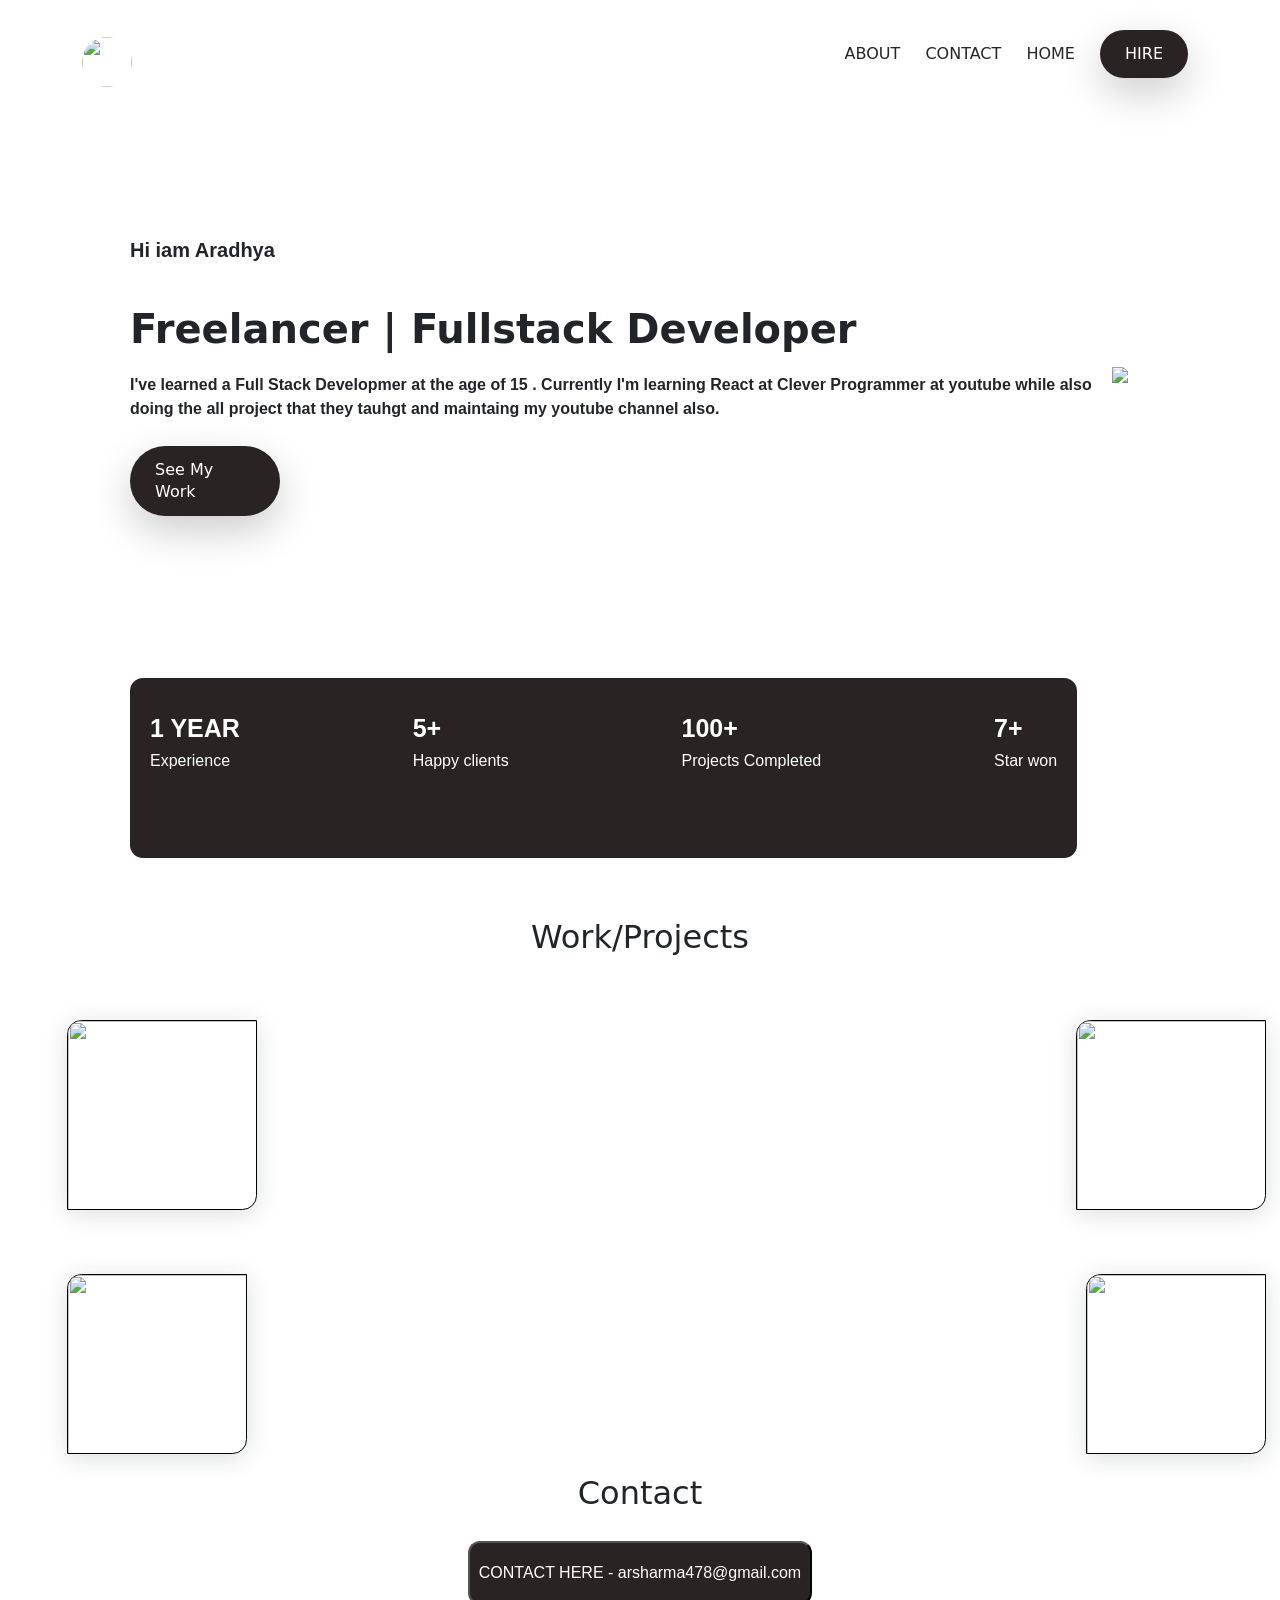
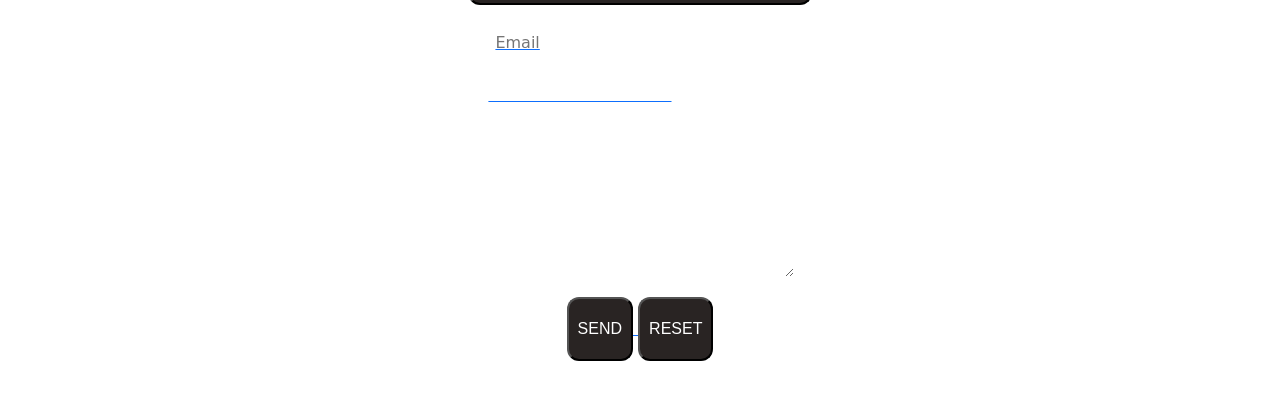
==== index.html @ 59ccec45 "Add files via upload" ====
<html>
  <head>
    <meta charset="UTF-8" />
    <script src="script.js"></script>
    <link rel="stylesheet" type="text/css" href="styles.css" />
    <link rel="stylesheet" media="screen and (max-width:1000px)"  href="phone.css" />
    <link  href="https://cdn.jsdelivr.net/npm/bootstrap@5.1.3/dist/css/bootstrap.min.css" rel="stylesheet"
      integrity="sha384-1BmE4kWBq78iYhFldvKuhfTAU6auU8tT94WrHftjDbrCEXSU1oBoqyl2QvZ6jIW3"
      crossorigin="anonymous" />
  </head>
  <body>
    <!--header section-->
    <div class="container">
      <div class="logo">
        <img
          src="https://kostaablog.files.wordpress.com/2020/05/a7-logo-copy.png"
          alt=""
        />
      </div>
      <div class="list">
        <ul>
          <li>ABOUT</li>
          <li>CONTACT</li>
          <li>HOME</li>
          <li class="button">HIRE</li>
        </ul>
      </div>
    </div>
    <!--info section-->
    <div class="info">
      <div class="myself">
        <span>Hi iam Aradhya</span>
        <h1>Freelancer | Fullstack Developer</h1>
        <p>
          I've learned a Full Stack Developmer at the age of 15 . Currently I'm
          learning React at Clever Programmer at youtube while also doing the
          all project that they tauhgt and maintaing my youtube channel also.
        </p>
        <a href="#" class="btn-main">See my work</a>
      </div>
      <div class="logo1">
        <img src="https://harshsingh.netlify.app/assets/images/john.svg" />
      </div>
    </div>
    <!--SECTION-->
    <div class="ever">
      <div class="ever-in">
        <div class="ph1">
          <h1>1 YEAR</h1>
          <p>Experience</p>
        </div>
        <div class="ph1">
          <h1>5+</h1>
          <p>Happy clients</p>
        </div>
        <div class="ph1">
          <h1>100+</h1>
          <p>Projects Completed</p>
        </div>
        <div class="ph1">
          <h1>7+</h1>
          <p>Star won</p>
        </div>
      </div>
    </div>
    <!--projects section-->
    <div class="projects">
    <h2>Work/Projects</h2>
    <div class="images">
      <div class="pimages">
        <img src="https://harshsingh.netlify.app/assets/images/whatsapp.png">
      </div>
      <div class="pimages">
      <img src="https://harshsingh.netlify.app/assets/images/whatsapp.png">
    </div>
    </div>
    <div class="images1">
      <div class="pimages">
        <img src="https://cdn2.hubspot.net/hubfs/53/image8-2.jpg">
      </div>
      <div class="pimages">
        <img src="https://harshsingh.netlify.app/assets/images/whatsapp.png">
      </div>
    </div>
    </div>
    <!--contact-->
    <div class="contact">
      <h2>Contact</h2>
      <div class="form">
        <a href="mailto:arsharma478@gmail.com">
          <button>CONTACT HERE - arsharma478@gmail.com</button>
          <form action="mailto:arsharma478@gmail.com" method="post" enctype="multipart/form-data">
            <input type="email" placeholder="Email" class="contact__input">
            <textarea name="Hire_me" id="" cols="0" rows="8" class="contact__input" placeholder="Your Message here..." spellcheck="false">                                    </textarea>
            <div class="form1">
              <button>SEND</button>
              <button>RESET</button>
            </div>
        </form>
      </div>
    </div>
  </body>
</html>
---- styles.css ----
.container {
  display: flex;
  justify-content: space-between;
  align-items: center;
  margin-top: 30px;
}
.logo img {
  height: 50px;
  border-radius: 50%;
}
.container .list li {
  display: inline-block;
  margin: 0px 10px 0px 10px;
  font-size: 16px;
  font-weight: 500;
  line-height: 22px;
  color: #292423;
  text-transform: capitalize;
  transition: all 0.3s;
}
.container .list li:hover {
  color: grey;
  transition: all 0.3s;
}
.container .list .button {
  padding: 13px 25px;
  background: #292423;
  border-radius: 50px;
  color: #fff;
  font-size: 16px;
  line-height: 22px;
  font-weight: 500;
  text-transform: capitalize;
  box-shadow: 0 15px 40px rgb(0 0 0 / 20%);
  transition: all 0.3s;
}
.container .list .button:hover {
  color: black;
  background-color: white;
}
/* info */
.info {
  display: flex;
  width: 78vw;
  height: 50vh;
  margin: 56px 20px 70px 130px;
  justify-content: space-around;
  align-items: center;
}
.myself {
  display: flex;
  flex-direction: column;
}
.info span {
  font-size: 20px;
  font-weight: bolder;
  font-family: 'Lucida Sans', 'Lucida Sans Regular', 'Lucida Grande',
    'Lucida Sans Unicode', Geneva, Verdana, sans-serif;
  margin-bottom: 20px;
}
.info h1 {
  font-size: 40px;
  font-weight: 700;
  margin-top: 20px;
  margin-bottom: 20px;
}
.info p {
  font-size: 16px;
  font-weight: 600;
  font-family: 'Segoe UI', Tahoma, Geneva, Verdana, sans-serif;
}
.info a {
  text-decoration: none;
}
.btn-main {
  display: flex;
  justify-content: space-between;
  align-items: center;
  padding: 13px 25px;
  background: #292423;
  width: 150px;
  border-radius: 50px;
  color: #fff;
  font-size: 16px;
  line-height: 22px;
  font-weight: 500;
  text-transform: capitalize;
  margin-top: 9px;
  box-shadow: 0 15px 40px rgb(0 0 0 / 20%);
  transition: all 0.3s;
}
.info a:hover {
  background-color: white;
  color: black;
}
/*experonence */
.ever {
  height: 20vh;
  width: 74vw;
  background-color: hsl(10, 8%, 15%);
  margin-right: 80px;
  margin-left: 130px;
  margin-bottom: 60px;
  margin-top: 78px;
  border-radius: 13px;
  color: #fff;
}
.ever-in {
  display: flex;
  justify-content: space-between;
  align-items: center;
  box-sizing: border-box;
}
.ever-in .ph1 {
  padding: 35px 20px 20px 20px;
}
.ph1 h1 {
  margin-bottom: 6px;
  font-size: 25px;
  font-family: Arial, Helvetica, sans-serif;
  font-weight: 700;
}
.ph1 p {
  font-size: 16px;
  font-weight: 300;
  font-family: Arial, Helvetica, sans-serif;
}
/*projects*/
.projects {
  margin-top: 3rem;
}
.projects h2 {
  text-align: center;
}
.images {
  display: flex;
  justify-content: space-between;
  margin-top: 4rem;
  row-gap: 2rem;
}
.images .pimages img {
  display: flex;
  box-shadow: 0 4px 25px rgb(14 36 49 / 15%);
  border-top-left-radius: 0.9rem;
  border-bottom-right-radius: 0.9rem;
  border: 1px black solid;
  overflow: hidden;
  height: 190px;
  margin-left: 67px;
  margin-right:0.9rem;
}
.pimages img:hover {
  transition: 1s;
  cursor: pointer;
  object-fit: contain;
  height: 198px;
}
.images1 {
  display: flex;
  justify-content: space-between;
  margin-top: 4rem;
  row-gap: 2rem;
}
.images1 .pimages img {
  display: flex;
  box-shadow: 0 4px 25px rgb(14 36 49 / 15%);
  border-top-left-radius: 0.9rem;
  border-bottom-right-radius: 0.9rem;
  border: 1px black solid;
  overflow: hidden;
  height: 180px;
  margin-left: 67px;
  margin-right:0.9rem;
}
.pimages img:hover {
  transition: 1s;
  cursor: pointer;
  object-fit: contain;
  height: 198px;
}
/*contact*/
.contact{
  text-align: center;
}
.Contact h2{
   margin-top: 20px;
}
.form{
  background: url('https://www.idfreshfood.com/wp-content/uploads/2017/09/contact_us_2.jpg');
}
form{
  display: grid;
  place-items: center;
}
.form button{
  background-color: #292423;
  padding: 18px 9px;
  color: white;
  border-radius: 12px;
  margin-top: 20px;
  margin-bottom: 20px;
   font-family: 'Trebuchet MS', 'Lucida Sans Unicode', 'Lucida Grande', 'Lucida Sans', Arial, sans-serif;
  font-size: 16px;
}
.form button:hover{
  background: white;
  color: #292423;
  transition: all 0.3s;
  border:none;
}
form input{
  width: 24%;
  align-items: center;
  margin-bottom: 20px;
  padding: 6px 9px;
  border-radius: 10px;
  border: none;
  text-decoration: none;
}
form textarea{
  width: 24%;
  border-radius: 10px;
  border:none;
  text-decoration: none;
}
.form1 input{
  background: black;
  color: white;
  padding: 8px 10px 12px 14px;
  width: 50px;
}
.form input:hover{
  background-color: white;
  color: #292423;
  transition: all 0.3s;
}
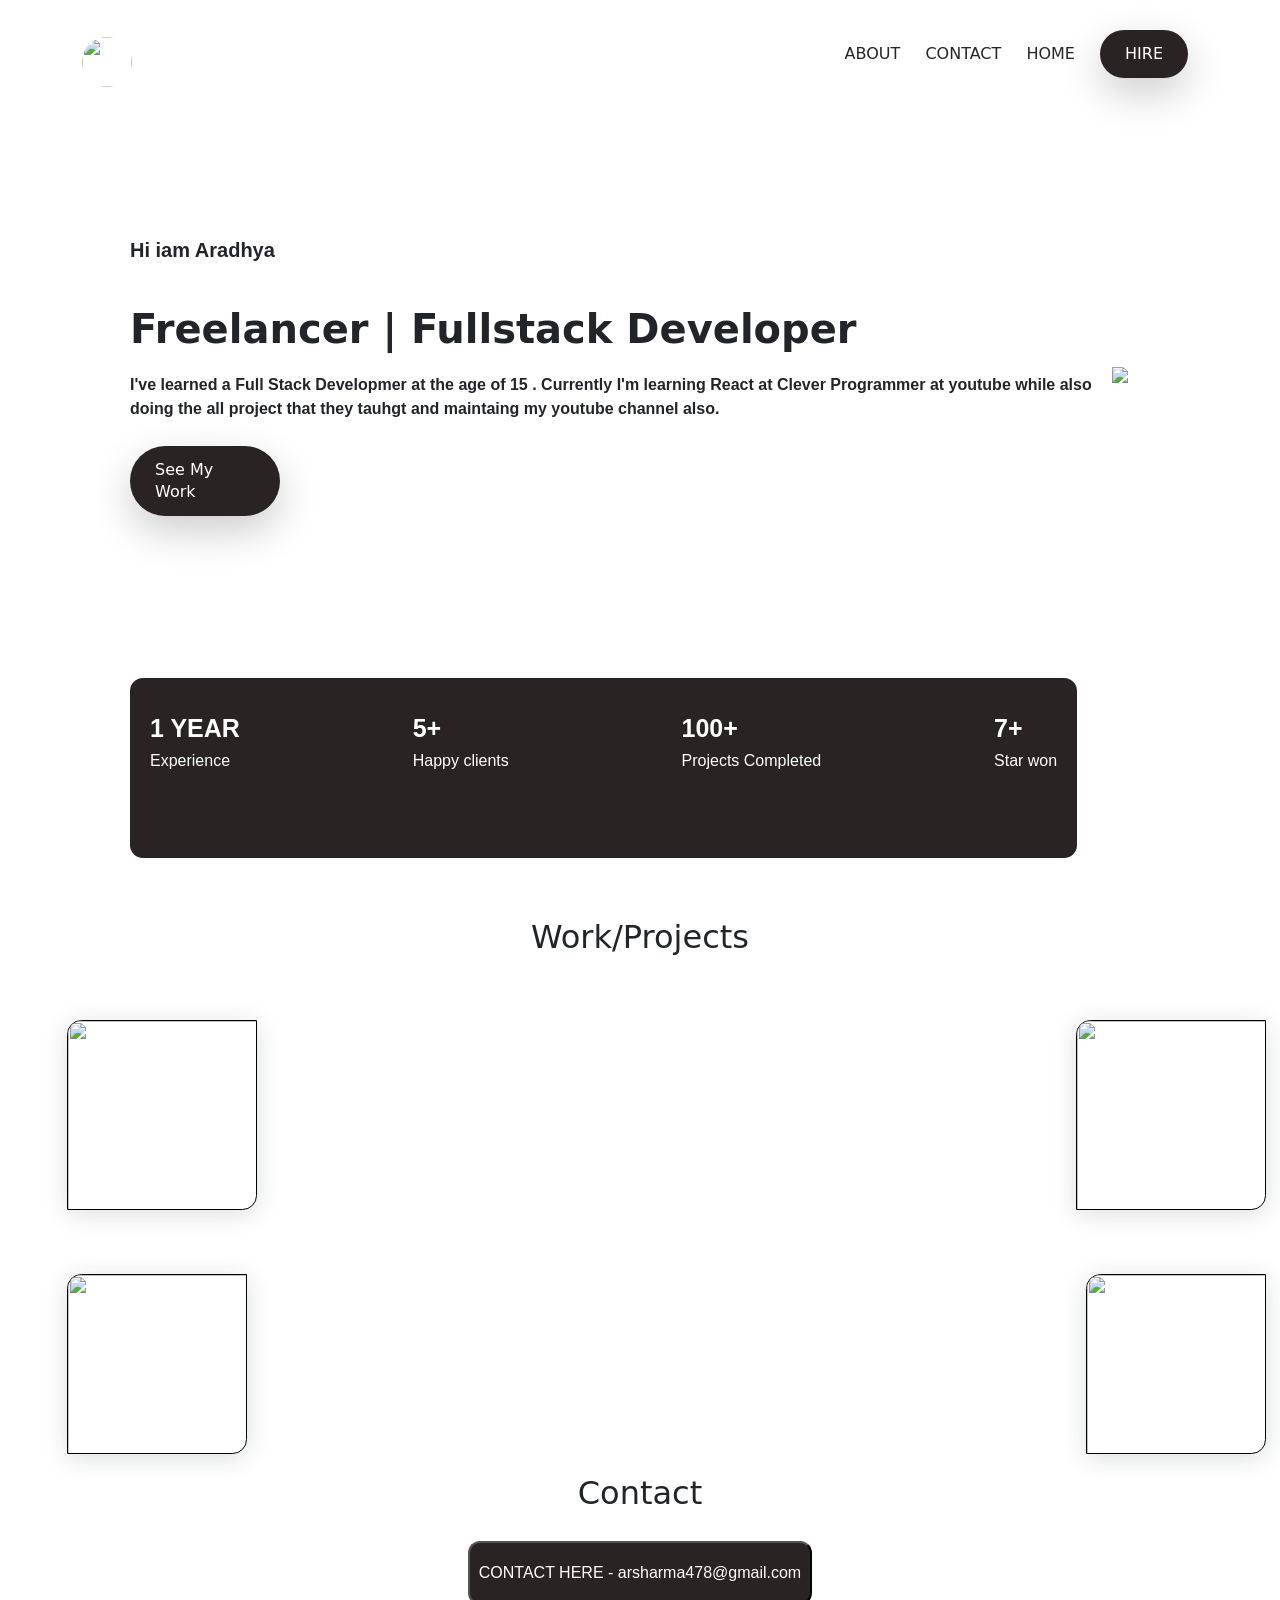
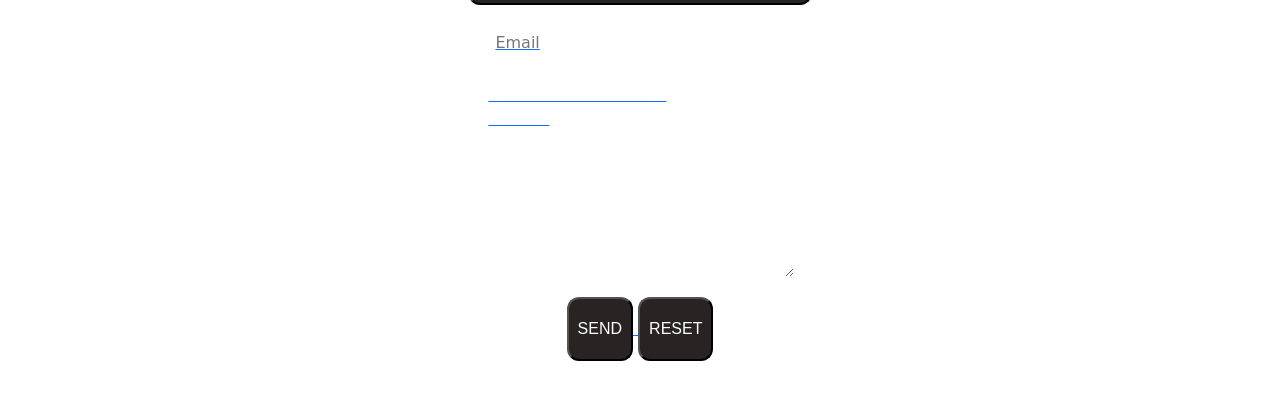
==== commit 682c80d7: "Update and rename index1.html to index.html" ====
--- a/index.html
+++ b/index.html
@@ -2,7 +2,7 @@
   <head>
     <meta charset="UTF-8" />
     <script src="script.js"></script>
-    <link rel="stylesheet" type="text/css" href="styles.css" />
+    <link rel="stylesheet" type="text/css" href="style.css" />
     <link rel="stylesheet" media="screen and (max-width:1000px)"  href="phone.css" />
     <link  href="https://cdn.jsdelivr.net/npm/bootstrap@5.1.3/dist/css/bootstrap.min.css" rel="stylesheet"
       integrity="sha384-1BmE4kWBq78iYhFldvKuhfTAU6auU8tT94WrHftjDbrCEXSU1oBoqyl2QvZ6jIW3"
@@ -14,8 +14,7 @@
       <div class="logo">
         <img
           src="https://kostaablog.files.wordpress.com/2020/05/a7-logo-copy.png"
-          alt=""
-        />
+          alt="" />
       </div>
       <div class="list">
         <ul>
@@ -91,7 +90,8 @@
           <button>CONTACT HERE - arsharma478@gmail.com</button>
           <form action="mailto:arsharma478@gmail.com" method="post" enctype="multipart/form-data">
             <input type="email" placeholder="Email" class="contact__input">
-            <textarea name="Hire_me" id="" cols="0" rows="8" class="contact__input" placeholder="Your Message here..." spellcheck="false">                                    </textarea>
+            <textarea name="Hire_me" id="" cols="0" rows="8" class="contact__input" placeholder="Your Message here..." spellcheck="false">                                   
+            </textarea>
             <div class="form1">
               <button>SEND</button>
               <button>RESET</button>
--- a/style.css
+++ b/style.css
@@ -0,0 +1,236 @@
+.container {
+  display: flex;
+  justify-content: space-between;
+  align-items: center;
+  margin-top: 30px;
+}
+.logo img {
+  height: 50px;
+  border-radius: 50%;
+}
+.container .list li {
+  display: inline-block;
+  margin: 0px 10px 0px 10px;
+  font-size: 16px;
+  font-weight: 500;
+  line-height: 22px;
+  color: #292423;
+  text-transform: capitalize;
+  transition: all 0.3s;
+}
+.container .list li:hover {
+  color: grey;
+  transition: all 0.3s;
+}
+.container .list .button {
+  padding: 13px 25px;
+  background: #292423;
+  border-radius: 50px;
+  color: #fff;
+  font-size: 16px;
+  line-height: 22px;
+  font-weight: 500;
+  text-transform: capitalize;
+  box-shadow: 0 15px 40px rgb(0 0 0 / 20%);
+  transition: all 0.3s;
+}
+.container .list .button:hover {
+  color: black;
+  background-color: white;
+}
+/* info */
+.info {
+  display: flex;
+  width: 78vw;
+  height: 50vh;
+  margin: 56px 20px 70px 130px;
+  justify-content: space-around;
+  align-items: center;
+}
+.myself {
+  display: flex;
+  flex-direction: column;
+}
+.info span {
+  font-size: 20px;
+  font-weight: bolder;
+  font-family: 'Lucida Sans', 'Lucida Sans Regular', 'Lucida Grande',
+    'Lucida Sans Unicode', Geneva, Verdana, sans-serif;
+  margin-bottom: 20px;
+}
+.info h1 {
+  font-size: 40px;
+  font-weight: 700;
+  margin-top: 20px;
+  margin-bottom: 20px;
+}
+.info p {
+  font-size: 16px;
+  font-weight: 600;
+  font-family: 'Segoe UI', Tahoma, Geneva, Verdana, sans-serif;
+}
+.info a {
+  text-decoration: none;
+}
+.btn-main {
+  display: flex;
+  justify-content: space-between;
+  align-items: center;
+  padding: 13px 25px;
+  background: #292423;
+  width: 150px;
+  border-radius: 50px;
+  color: #fff;
+  font-size: 16px;
+  line-height: 22px;
+  font-weight: 500;
+  text-transform: capitalize;
+  margin-top: 9px;
+  box-shadow: 0 15px 40px rgb(0 0 0 / 20%);
+  transition: all 0.3s;
+}
+.info a:hover {
+  background-color: white;
+  color: black;
+}
+/*experonence */
+.ever {
+  height: 20vh;
+  width: 74vw;
+  background-color: hsl(10, 8%, 15%);
+  margin-right: 80px;
+  margin-left: 130px;
+  margin-bottom: 60px;
+  margin-top: 78px;
+  border-radius: 13px;
+  color: #fff;
+}
+.ever-in {
+  display: flex;
+  justify-content: space-between;
+  align-items: center;
+  box-sizing: border-box;
+}
+.ever-in .ph1 {
+  padding: 35px 20px 20px 20px;
+}
+.ph1 h1 {
+  margin-bottom: 6px;
+  font-size: 25px;
+  font-family: Arial, Helvetica, sans-serif;
+  font-weight: 700;
+}
+.ph1 p {
+  font-size: 16px;
+  font-weight: 300;
+  font-family: Arial, Helvetica, sans-serif;
+}
+/*projects*/
+.projects {
+  margin-top: 3rem;
+}
+.projects h2 {
+  text-align: center;
+}
+.images {
+  display: flex;
+  justify-content: space-between;
+  margin-top: 4rem;
+  row-gap: 2rem;
+}
+.images .pimages img {
+  display: flex;
+  box-shadow: 0 4px 25px rgb(14 36 49 / 15%);
+  border-top-left-radius: 0.9rem;
+  border-bottom-right-radius: 0.9rem;
+  border: 1px black solid;
+  overflow: hidden;
+  height: 190px;
+  margin-left: 67px;
+  margin-right:0.9rem;
+}
+.pimages img:hover {
+  transition: 1s;
+  cursor: pointer;
+  object-fit: contain;
+  height: 198px;
+}
+.images1 {
+  display: flex;
+  justify-content: space-between;
+  margin-top: 4rem;
+  row-gap: 2rem;
+}
+.images1 .pimages img {
+  display: flex;
+  box-shadow: 0 4px 25px rgb(14 36 49 / 15%);
+  border-top-left-radius: 0.9rem;
+  border-bottom-right-radius: 0.9rem;
+  border: 1px black solid;
+  overflow: hidden;
+  height: 180px;
+  margin-left: 67px;
+  margin-right:0.9rem;
+}
+.pimages img:hover {
+  transition: 1s;
+  cursor: pointer;
+  object-fit: contain;
+  height: 198px;
+}
+/*contact*/
+.contact{
+  text-align: center;
+}
+.Contact h2{
+   margin-top: 20px;
+}
+.form{
+  background: url('https://www.idfreshfood.com/wp-content/uploads/2017/09/contact_us_2.jpg');
+}
+form{
+  display: grid;
+  place-items: center;
+}
+.form button{
+  background-color: #292423;
+  padding: 18px 9px;
+  color: white;
+  border-radius: 12px;
+  margin-top: 20px;
+  margin-bottom: 20px;
+   font-family: 'Trebuchet MS', 'Lucida Sans Unicode', 'Lucida Grande', 'Lucida Sans', Arial, sans-serif;
+  font-size: 16px;
+}
+.form button:hover{
+  background: white;
+  color: #292423;
+  transition: all 0.3s;
+  border:none;
+}
+form input{
+  width: 24%;
+  align-items: center;
+  margin-bottom: 20px;
+  padding: 6px 9px;
+  border-radius: 10px;
+  border: none;
+  text-decoration: none;
+}
+form textarea{
+  width: 24%;
+  border-radius: 10px;
+  border:none;
+  text-decoration: none;
+}
+.form1 input{
+  background: black;
+  color: white;
+  padding: 8px 10px 12px 14px;
+  width: 50px;
+}
+.form input:hover{
+  background-color: white;
+  color: #292423;
+  transition: all 0.3s;
+}
